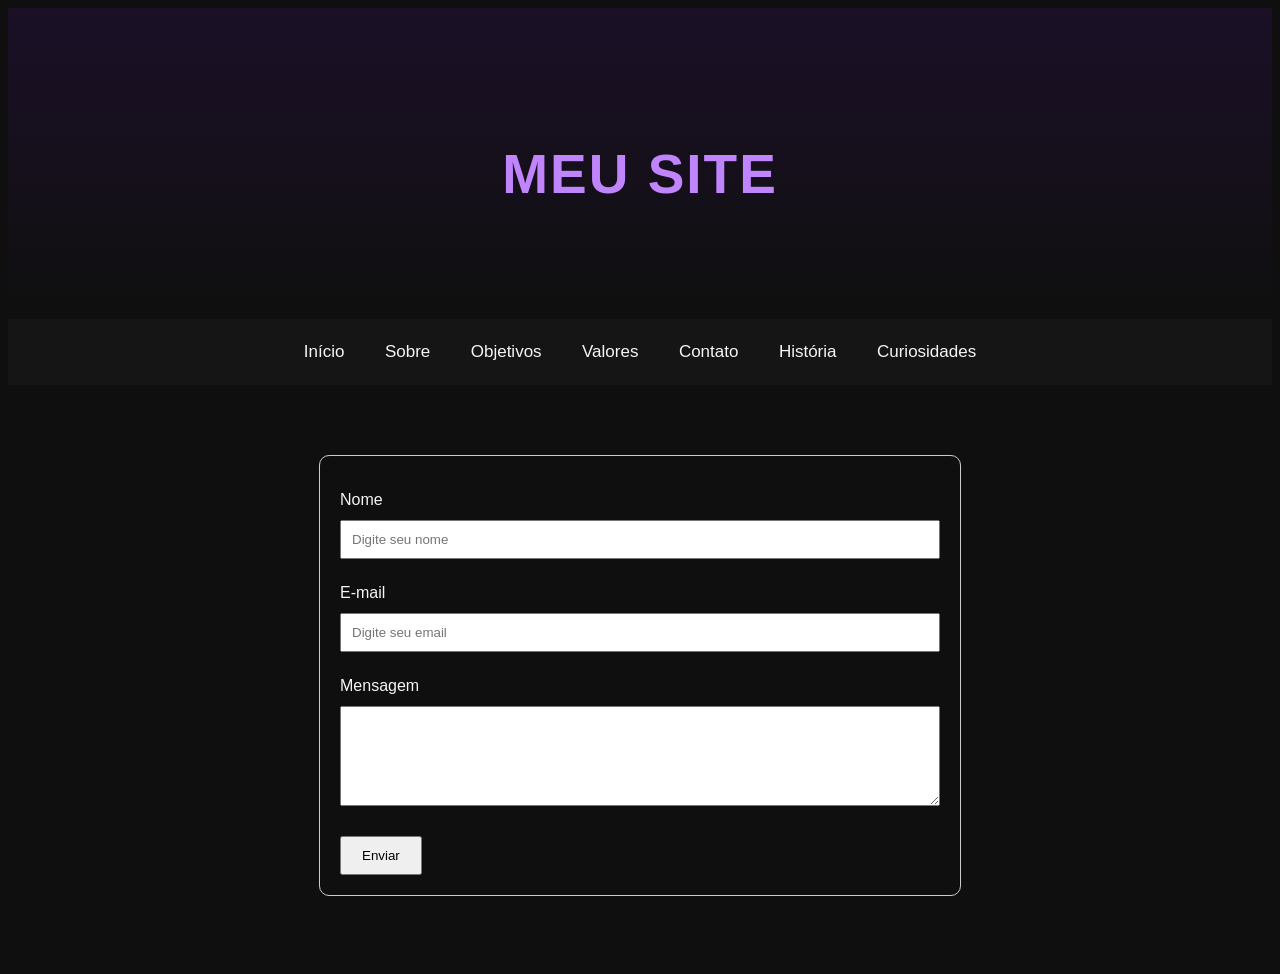
==== contato.html @ 3c4a2c57 "atualização" ====
<!doctype html>
<html lang="pt-br">
  <head>
    <meta charset="UTF-8" />
    <meta name="viewport" content="width=device-width, initial-scale=1.0" />
    <title>Meu Site</title>
    <link rel="stylesheet" href="css/style.css" />
  </head>

  <body>
    <header>
      <h1>MEU SITE</h1>
    </header>

    <nav>
      <a href="index.html">Início</a>

      <a href="#sobre">Sobre</a>

      <a href="#interesses">Objetivos</a>

      <a href="#valores">Valores</a>

      <a href="contato.html">Contato</a>

      <a href="historia.html">História</a>

      <a href="curiosidades.html">Curiosidades</a>
    </nav>

    <main>
      <form>
        <label for="nome">Nome</label>
        <input
          type="text"
          id="nome"
          name="nome"
          placeholder="Digite seu nome"
          required
        />
        <label for="email">E-mail</label>
        <input
          type="email"
          id="email"
          name="email"
          placeholder="Digite seu email"
          required
        />
        <label for="mensagem"> Mensagem</label>
        <textarea id="mensagem" name="mensagem" required></textarea>
        <button type="submit">Enviar</button>
      </form>
    </main>
  </body>
</html>
---- css/style.css ----
/* BODY */

body {
  background-color: #0f0f0f;

  color: #f5f5f5;

  font-family: Arial, Helvetica, sans-serif;

  line-height: 1.8;
}

/* CABEÇALHO */

header {
  text-align: center;

  padding: 80px 20px;

  background: linear-gradient(to bottom, #1b1027, #0f0f0f);
}

header h1 {
  font-size: 55px;

  margin-bottom: 15px;

  color: #c084fc;

  letter-spacing: 2px;
}

header p {
  font-size: 20px;

  color: #dcdcdc;

  max-width: 700px;

  margin: auto;
}

/* MENU */

nav {
  background-color: #151515;

  padding: 18px;

  text-align: center;

  position: sticky;

  top: 0;
}

nav a {
  color: #f5f5f5;

  text-decoration: none;

  margin: 0 18px;

  font-size: 17px;

  transition: 0.3s;
}

nav a:hover {
  color: #c084fc;
}

/* CONTEÚDO */

main {
  max-width: 1000px;

  margin: auto;

  padding: 40px 20px;
}

/* SEÇÕES */

section {
  margin-bottom: 70px;

  background-color: #1a1a1a;

  padding: 35px;

  border-radius: 14px;

  box-shadow: 0 0 15px rgba(128, 90, 213, 0.15);
}

/* TÍTULOS */

section h2 {
  font-size: 34px;

  margin-bottom: 20px;

  color: #c084fc;
}

/* PARÁGRAFOS */

section p {
  margin-bottom: 20px;

  font-size: 18px;

  color: #e5e5e5;
}

/* LISTAS */

section ul {
  padding-left: 25px;
}

section li {
  margin-bottom: 12px;

  font-size: 18px;
}

/* IMAGENS */

section img {
  width: 230px;

  height: auto;

  border-radius: 12px;

  margin-top: 20px;

  margin-right: 15px;

  transition: 0.3s;

  border: 2px solid #c084fc33;
}

section img:hover {
  transform: scale(1.04);
}

/* RODAPÉ */

footer {
  text-align: center;

  padding: 30px;

  background-color: #151515;

  color: #bdbdbd;

  font-size: 16px;
}

/* RESPONSIVIDADE */

@media (max-width: 768px) {
  header h1 {
    font-size: 40px;
  }

  header p {
    font-size: 17px;
  }

  nav a {
    display: inline-block;

    margin: 10px;
  }

  section {
    padding: 25px;
  }

  section h2 {
    font-size: 28px;
  }

  section p,
  section li {
    font-size: 16px;
  }

  section img {
    width: 100%;

    margin-right: 0;

    margin-bottom: 15px;
  }
}
form {
  width: 60%;
  margin: 30px auto;
  padding: 20px;
  border: 1px solid #ccc;
  border-radius: 10px;
}

label {
  display: block;
  margin-top: 10px;
  margin-bottom: 5px;
}

input,
textarea {
  width: 100%;
  padding: 10px;
  margin-bottom: 10px;
  box-sizing: border-box;
}

textarea {
  height: 100px;
}

button {
  display: inline-block;
  padding: 10px 20px;
  margin-top: 10px;
}
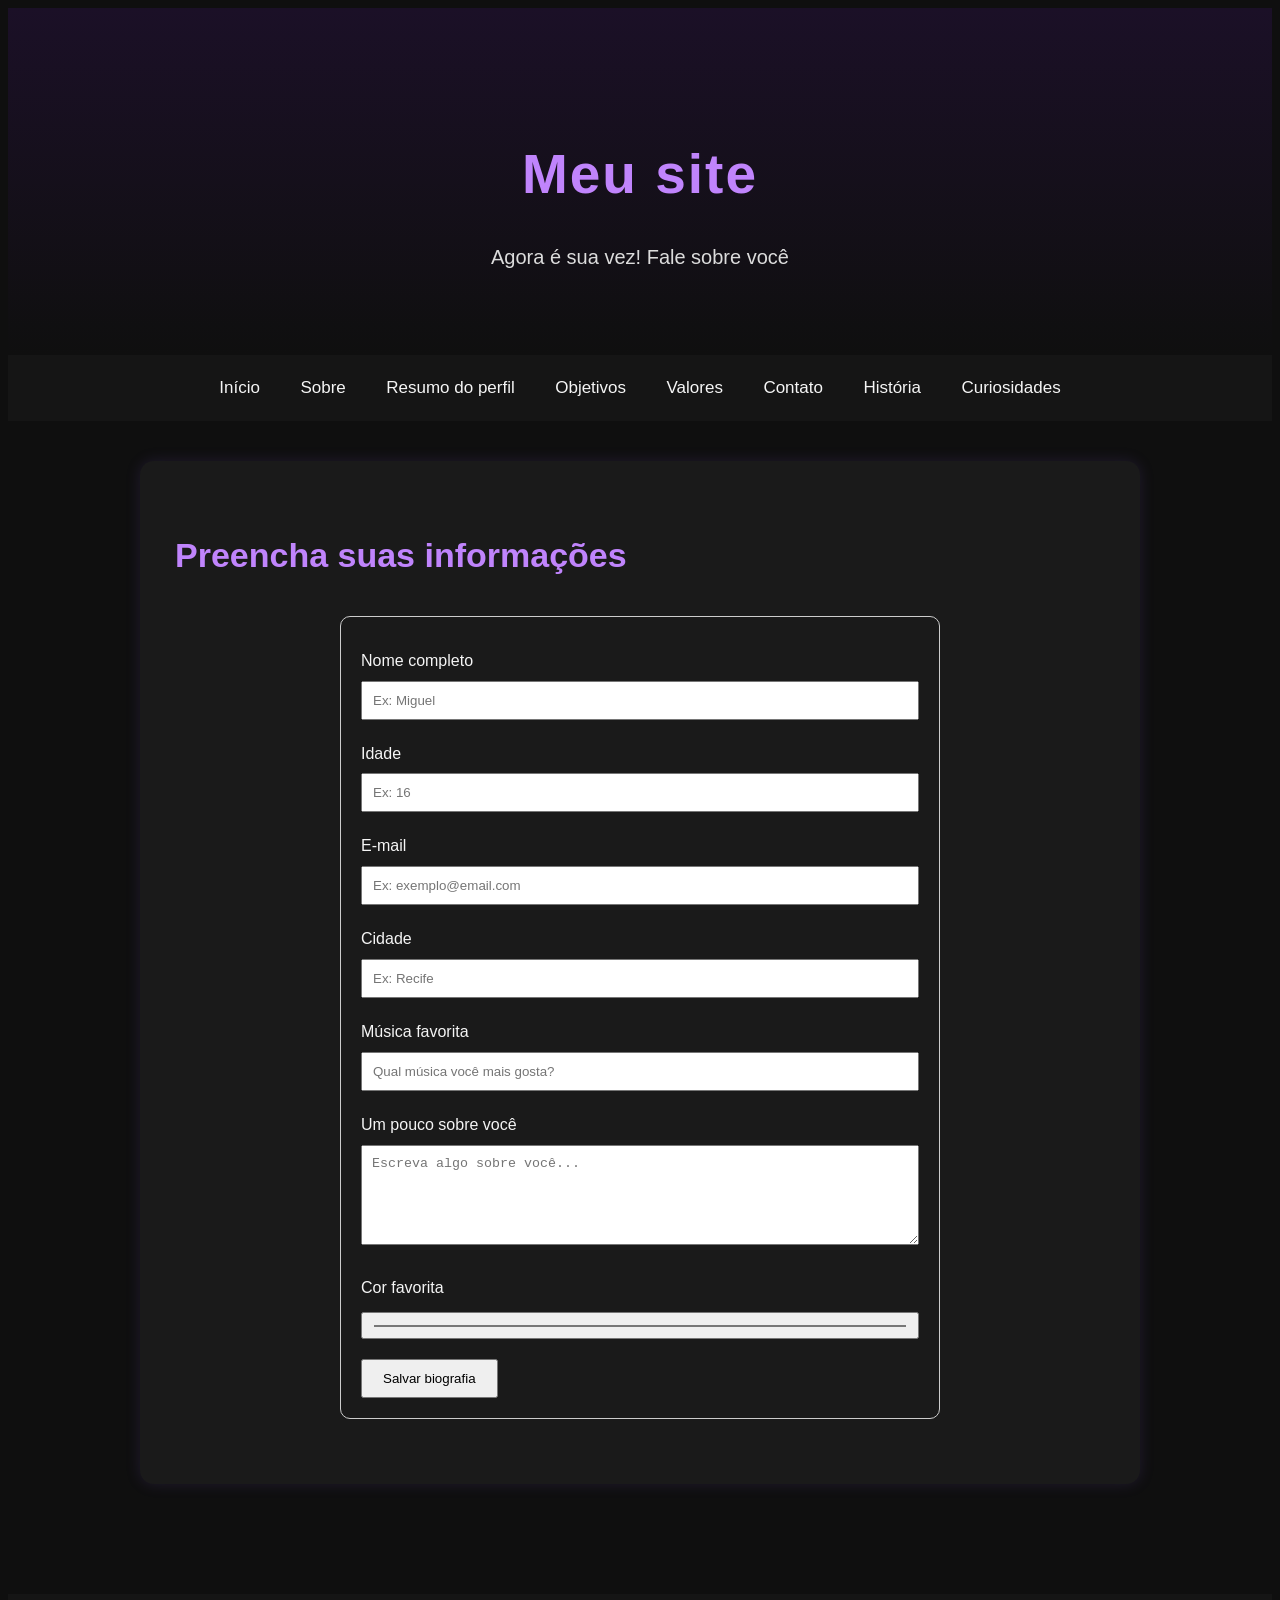
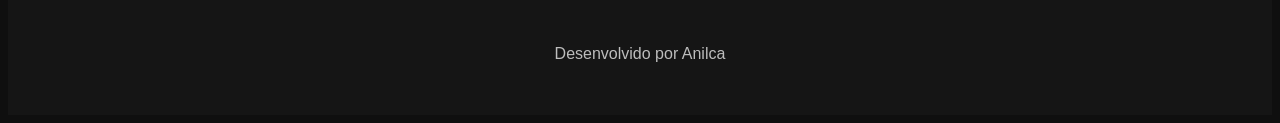
==== commit 1248752c: "alterações" ====
--- a/contato.html
+++ b/contato.html
@@ -9,13 +9,16 @@
 
   <body>
     <header>
-      <h1>MEU SITE</h1>
+      <h1>Meu site</h1>
+      <p>Agora é sua vez! Fale sobre você</p>
     </header>
 
     <nav>
       <a href="index.html">Início</a>
 
       <a href="#sobre">Sobre</a>
+
+      <a href="#resumo">Resumo do perfil</a>
 
       <a href="#interesses">Objetivos</a>
 
@@ -27,29 +30,72 @@
 
       <a href="curiosidades.html">Curiosidades</a>
     </nav>
+    <main>
+      <section id="contato">
+        <h2>Preencha suas informações</h2>
 
-    <main>
-      <form>
-        <label for="nome">Nome</label>
-        <input
-          type="text"
-          id="nome"
-          name="nome"
-          placeholder="Digite seu nome"
-          required
-        />
-        <label for="email">E-mail</label>
-        <input
-          type="email"
-          id="email"
-          name="email"
-          placeholder="Digite seu email"
-          required
-        />
-        <label for="mensagem"> Mensagem</label>
-        <textarea id="mensagem" name="mensagem" required></textarea>
-        <button type="submit">Enviar</button>
-      </form>
+        <form>
+          <label for="nome">Nome completo</label>
+          <input
+            type="text"
+            id="nome"
+            name="nome"
+            placeholder="Ex: Miguel"
+            required
+          />
+
+          <label for="idade">Idade</label>
+          <input
+            type="number"
+            id="idade"
+            name="idade"
+            placeholder="Ex: 16"
+            required
+          />
+
+          <label for="email">E-mail</label>
+          <input
+            type="email"
+            id="email"
+            name="email"
+            placeholder="Ex: exemplo@email.com"
+            required
+          />
+
+          <label for="cidade">Cidade</label>
+          <input
+            type="text"
+            id="cidade"
+            name="cidade"
+            placeholder="Ex: Recife"
+          />
+
+          <label for="musica">Música favorita</label>
+          <input
+            type="text"
+            id="musica"
+            name="musica"
+            placeholder="Qual música você mais gosta?"
+          />
+
+          <label for="bio">Um pouco sobre você</label>
+          <textarea
+            id="bio"
+            name="bio"
+            placeholder="Escreva algo sobre você..."
+            rows="4"
+          ></textarea>
+
+          <label for="cor">Cor favorita</label>
+          <input type="color" id="cor" name="cor" />
+
+          <button type="submit">Salvar biografia</button>
+        </form>
+      </section>
     </main>
+
+    <footer>
+      <p>Desenvolvido por Anilca</p>
+    </footer>
   </body>
 </html>
--- a/css/style.css
+++ b/css/style.css
@@ -231,3 +231,43 @@
   padding: 10px 20px;
   margin-top: 10px;
 }
+table {
+  width: 100%;
+  table-layout: fixed;
+  border-collapse: collapse;
+}
+
+th,
+td {
+  border: 1px solid #ccc;
+  padding: 10px;
+  text-align: left;
+  vertical-align: top;
+}
+
+/* Cabeçalho */
+th {
+  background-color:#c084fc
+  color: azure;
+}
+
+/* Largura das colunas */
+th:nth-child(1),
+td:nth-child(1) {
+  width: 15%;
+}
+
+th:nth-child(2),
+td:nth-child(2) {
+  width: 35%;
+}
+
+th:nth-child(3),
+td:nth-child(3) {
+  width: 25%;
+}
+
+th:nth-child(4),
+td:nth-child(4) {
+  width: 25%;
+}
